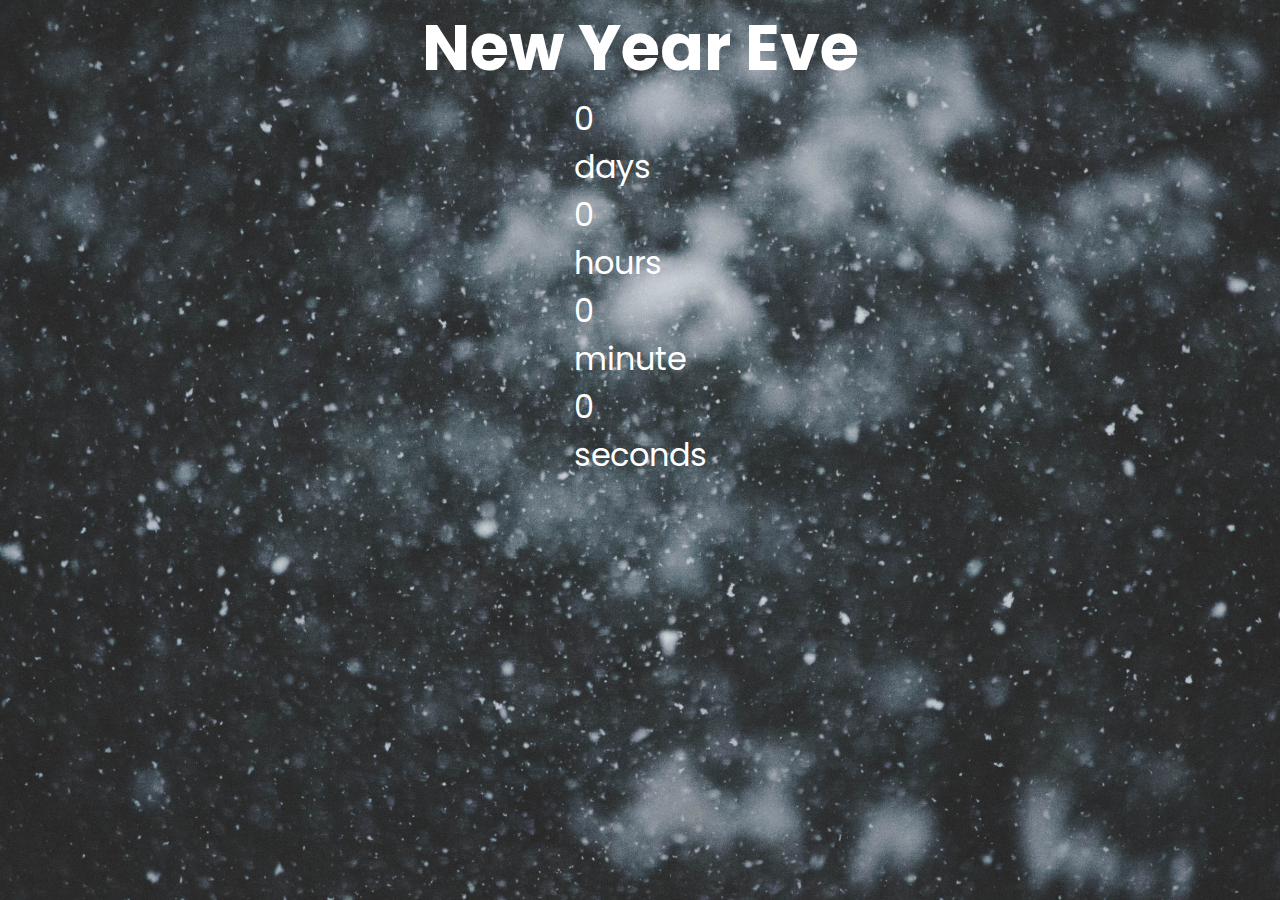
==== CounterDownTimer/index.html @ 9f328c0c "initial counterdown Timer" ====
<!DOCTYPE html>
<html lang="en">
  <head>
    <meta charset="UTF-8" />
    <meta http-equiv="X-UA-Compatible" content="IE=edge" />
    <meta name="viewport" content="width=device-width, initial-scale=1.0" />
    <title>Countdown Timer</title>
    <link rel="stylesheet" href="style.css" />
  </head>
  <body>
    <h1>New Year Eve</h1>
    <div class="container-counterdown">
      <div class="counterdown-box">
        <p id="days">0</p>
        <span>days</span>
      </div>
      <div class="counterdown-box">
        <p id="hours">0</p>
        <span>hours</span>
      </div>
      <div class="counterdown-box">
        <p id="minute">0</p>
        <span>minute</span>
      </div>
      <div class="counterdown-box">
        <p id="seconds">0</p>
        <span>seconds</span>
      </div>
    </div>
    <script src="script.js"></script>
  </body>
</html>
---- CounterDownTimer/style.css ----
@import url("https://fonts.googleapis.com/css2?family=Poppins:wght@300;500;700&display=swap");

* {
  box-sizing: border-box;
  margin: 0;
  padding: 0;
}

body {
  background: rgb(210, 232, 255) url("bg.jpg") center center no-repeat;
  background-size: cover;
  color: #ffffff;
  display: flex;
  flex-direction: column;
  align-items: center;
  min-height: 100vh;
  font-family: "Poppins", sans-serif;
  font-size: 2rem;
}

.container-counterdown {
}
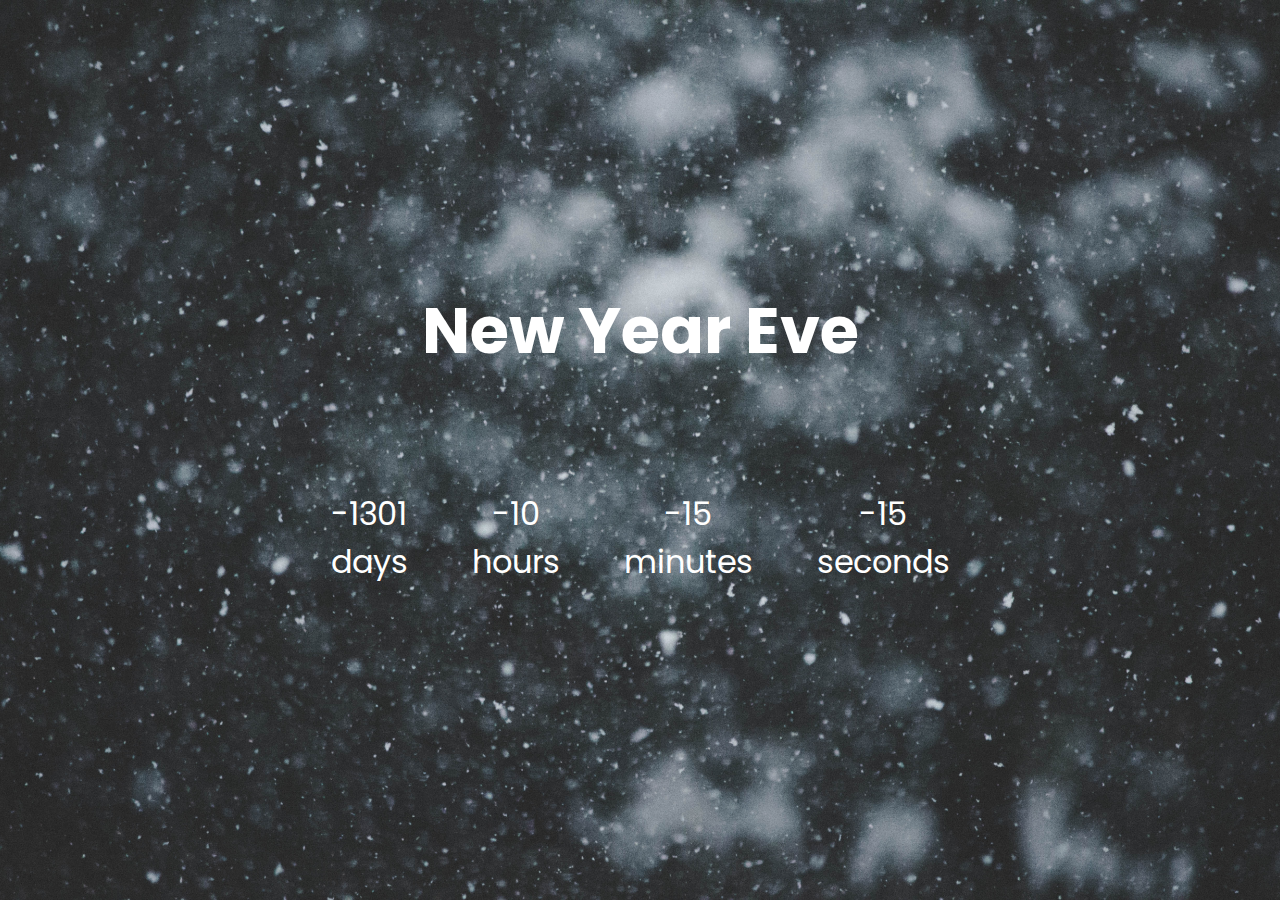
==== commit bc244da7: "completion of development" ====
--- a/CounterDownTimer/index.html
+++ b/CounterDownTimer/index.html
@@ -19,8 +19,8 @@
         <span>hours</span>
       </div>
       <div class="counterdown-box">
-        <p id="minute">0</p>
-        <span>minute</span>
+        <p id="minutes">0</p>
+        <span>minutes</span>
       </div>
       <div class="counterdown-box">
         <p id="seconds">0</p>
--- a/CounterDownTimer/style.css
+++ b/CounterDownTimer/style.css
@@ -7,16 +7,44 @@
 }
 
 body {
-  background: rgb(210, 232, 255) url("bg.jpg") center center no-repeat;
+  background: rgb(210, 232, 255) url("bg.jpg") center center no-repeat fixed;
   background-size: cover;
   color: #ffffff;
   display: flex;
   flex-direction: column;
   align-items: center;
+  justify-content: center;
   min-height: 100vh;
   font-family: "Poppins", sans-serif;
   font-size: 2rem;
 }
 
+h1 {
+  margin-bottom: 5rem;
+  padding: 0rem 2rem;
+}
+
 .container-counterdown {
+  display: flex;
+  justify-content: center;
+  align-items: center;
+  flex-wrap: wrap;
 }
+
+.counterdown-box {
+  padding: 2rem 2rem;
+  text-align: center;
+}
+
+@media (max-width: 500px) {
+  h1 {
+    font-size: 3rem;
+    margin-bottom: 1rem;
+  }
+}
+
+@media (max-width: 321px) {
+  h1 {
+    font-size: 2rem;
+  }
+}
